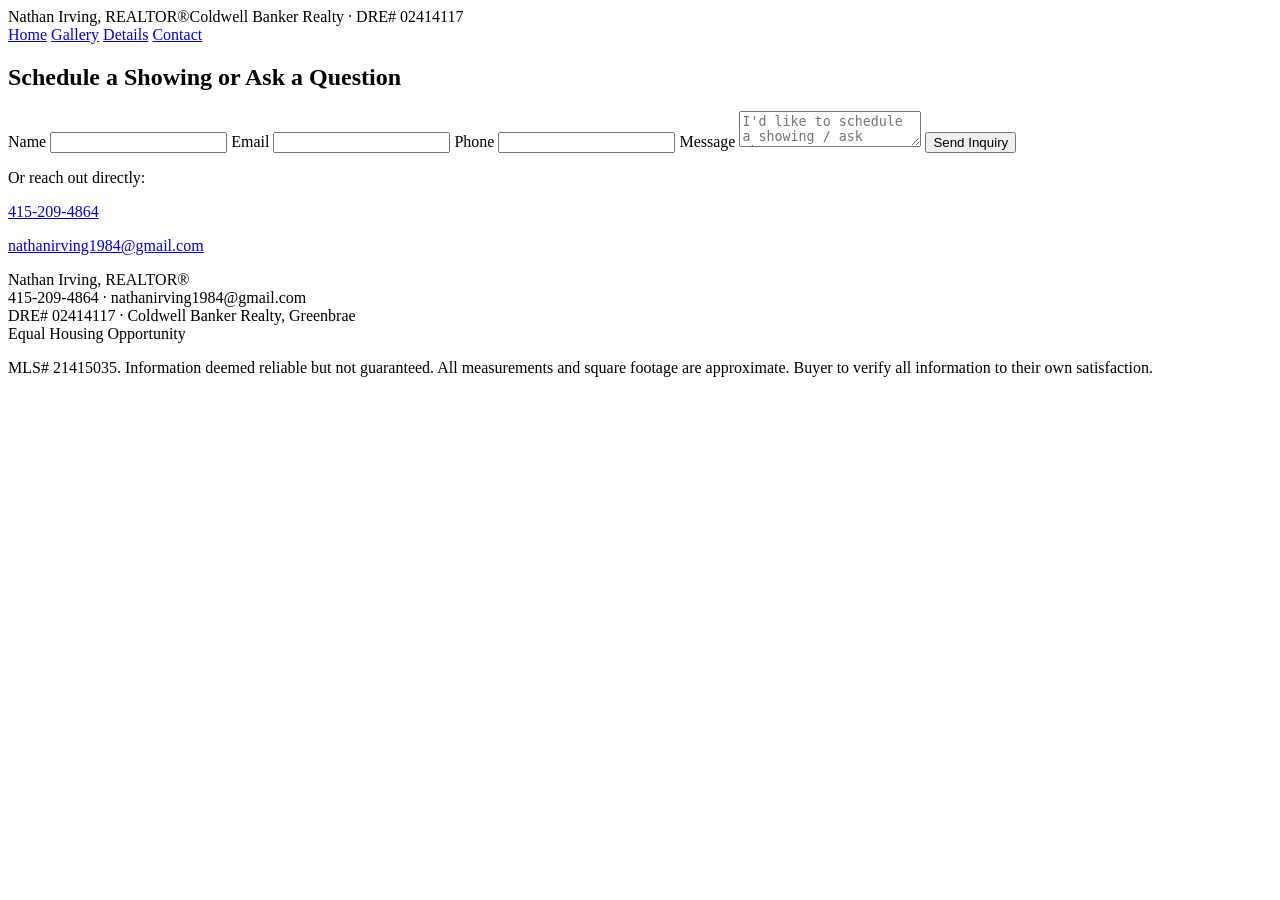
==== contact.html @ 9b89e781 "Add files via upload" ====
<!DOCTYPE html>
<html lang="en">
<head>
<meta charset="UTF-8">
<meta name="viewport" content="width=device-width, initial-scale=1.0">
<title>Contact | 3 Valleyview Terrace, Novato, CA 94949</title>
<link rel="stylesheet" href="style.css">
</head>
<body>

<header>
  <div class="brand">Nathan Irving, REALTOR®<span class="dre">Coldwell Banker Realty &middot; DRE# 02414117</span></div>
  <nav>
    <a href="index.html">Home</a>
    <a href="gallery.html">Gallery</a>
    <a href="details.html">Details</a>
    <a href="contact.html" class="active">Contact</a>
  </nav>
</header>

<main>
  <section>
    <h2>Schedule a Showing or Ask a Question</h2>
    <form action="[NEED: Formspree endpoint]" method="POST">
      <input type="hidden" name="_subject" value="New inquiry: 3 Valleyview Terrace, Novato, CA 94949">

      <label for="name">Name</label>
      <input type="text" id="name" name="name" required>

      <label for="email">Email</label>
      <input type="email" id="email" name="email" required>

      <label for="phone">Phone</label>
      <input type="tel" id="phone" name="phone">

      <label for="message">Message</label>
      <textarea id="message" name="message" placeholder="I'd like to schedule a showing / ask about..."></textarea>

      <button type="submit">Send Inquiry</button>
    </form>

    <div class="contact-direct">
      <p>Or reach out directly:</p>
      <p><a href="tel:415-209-4864">415-209-4864</a></p>
      <p><a href="mailto:nathanirving1984@gmail.com">nathanirving1984@gmail.com</a></p>
    </div>
  </section>
</main>

<footer>
  <div class="agent-line">Nathan Irving, REALTOR®</div>
  <div>415-209-4864 &middot; nathanirving1984@gmail.com</div>
  <div>DRE# 02414117 &middot; Coldwell Banker Realty, Greenbrae</div>
  <span class="eho">Equal Housing Opportunity</span>
  <p class="disclaimer">MLS# 21415035. Information deemed reliable but not guaranteed. All measurements and square footage are approximate. Buyer to verify all information to their own satisfaction.</p>
</footer>

</body>
</html>
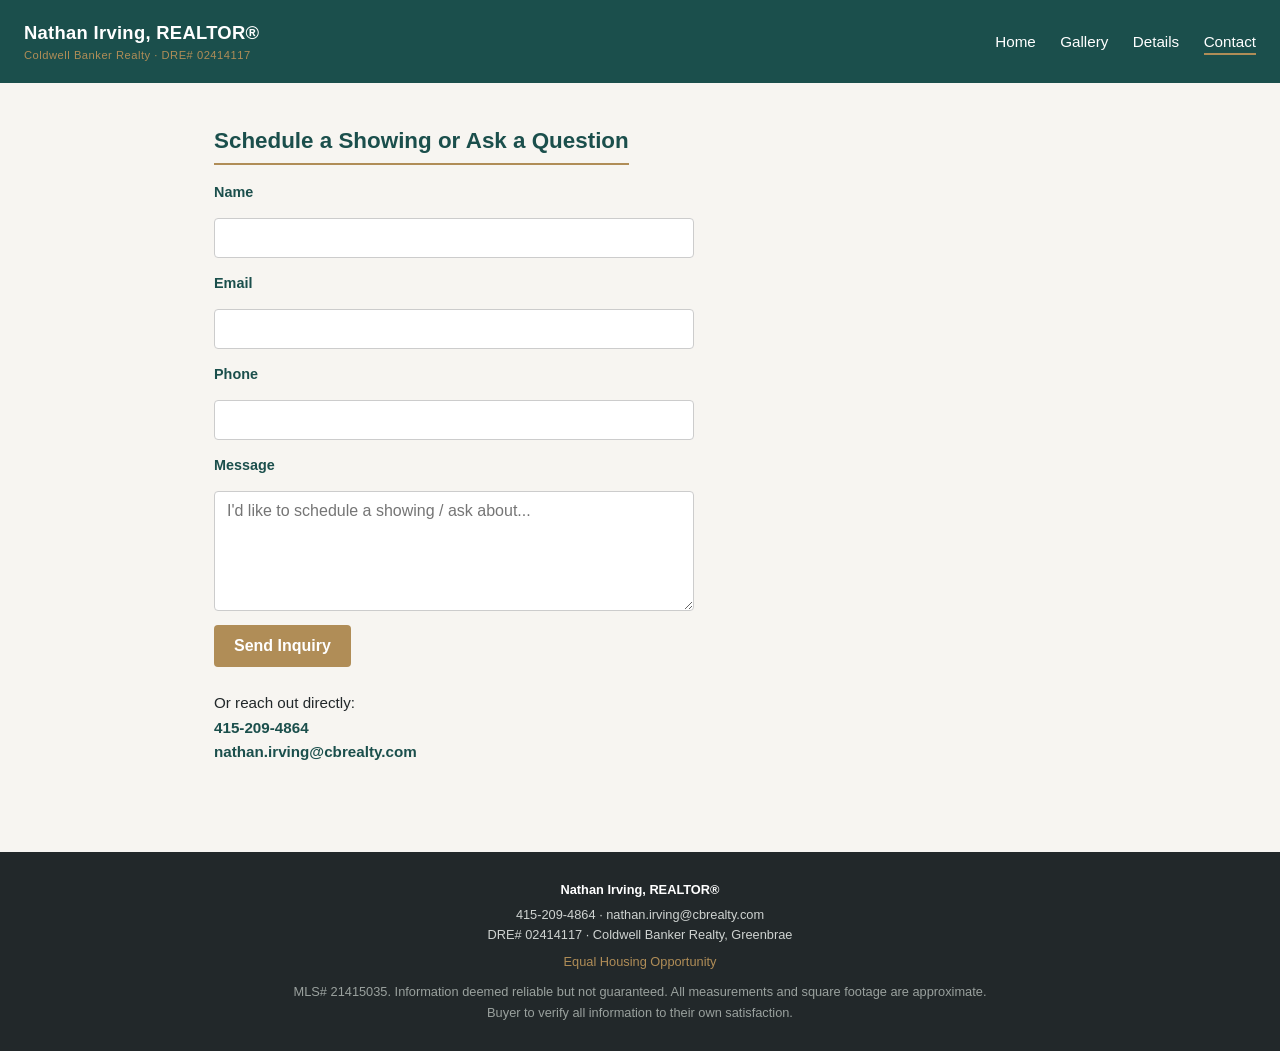
==== commit ea3cff87: "Update contact email to nathan.irving@cbrealty.com" ====
--- a/contact.html
+++ b/contact.html
@@ -42,14 +42,14 @@
     <div class="contact-direct">
       <p>Or reach out directly:</p>
       <p><a href="tel:415-209-4864">415-209-4864</a></p>
-      <p><a href="mailto:nathanirving1984@gmail.com">nathanirving1984@gmail.com</a></p>
+      <p><a href="mailto:nathan.irving@cbrealty.com">nathan.irving@cbrealty.com</a></p>
     </div>
   </section>
 </main>
 
 <footer>
   <div class="agent-line">Nathan Irving, REALTOR®</div>
-  <div>415-209-4864 &middot; nathanirving1984@gmail.com</div>
+  <div>415-209-4864 &middot; nathan.irving@cbrealty.com</div>
   <div>DRE# 02414117 &middot; Coldwell Banker Realty, Greenbrae</div>
   <span class="eho">Equal Housing Opportunity</span>
   <p class="disclaimer">MLS# 21415035. Information deemed reliable but not guaranteed. All measurements and square footage are approximate. Buyer to verify all information to their own satisfaction.</p>
--- a/style.css
+++ b/style.css
@@ -0,0 +1,186 @@
+:root {
+  --teal: #1B4F4C;
+  --gold: #B08D57;
+  --cream: #F7F5F1;
+  --dark: #22282A;
+  --gray: #6B7270;
+}
+
+* { box-sizing: border-box; margin: 0; padding: 0; }
+
+body {
+  font-family: Arial, Helvetica, sans-serif;
+  color: var(--dark);
+  background: var(--cream);
+  line-height: 1.6;
+}
+
+a { color: inherit; text-decoration: none; }
+
+/* Header / Nav */
+header {
+  background: var(--teal);
+  color: #fff;
+  padding: 18px 24px;
+  display: flex;
+  justify-content: space-between;
+  align-items: center;
+  flex-wrap: wrap;
+  gap: 10px;
+}
+
+header .brand {
+  font-size: 1.15rem;
+  font-weight: bold;
+  letter-spacing: 0.3px;
+}
+
+header .brand .dre {
+  display: block;
+  font-size: 0.7rem;
+  font-weight: normal;
+  color: var(--gold);
+  letter-spacing: 0.5px;
+}
+
+nav a {
+  color: #fff;
+  margin-left: 20px;
+  font-size: 0.95rem;
+  padding-bottom: 3px;
+  border-bottom: 2px solid transparent;
+}
+
+nav a:hover, nav a.active {
+  border-bottom: 2px solid var(--gold);
+}
+
+/* Hero */
+.hero {
+  background: linear-gradient(rgba(34, 40, 42, 0.65), rgba(34, 40, 42, 0.65)), url('images/01-exterior-front.jpg');
+  background-size: cover;
+  background-position: center;
+  color: #fff;
+  padding: 100px 24px;
+  text-align: center;
+}
+
+.hero h1 {
+  font-size: 2rem;
+  margin-bottom: 8px;
+}
+
+.hero .tagline {
+  color: var(--gold);
+  font-size: 1.1rem;
+  margin-bottom: 20px;
+}
+
+.hero .price {
+  font-size: 2.2rem;
+  font-weight: bold;
+}
+
+/* Stats bar */
+.stats {
+  display: flex;
+  justify-content: center;
+  gap: 40px;
+  flex-wrap: wrap;
+  background: #fff;
+  padding: 24px;
+  border-bottom: 1px solid #e2ddd3;
+}
+
+.stats .stat { text-align: center; }
+.stats .stat .num { font-size: 1.4rem; font-weight: bold; color: var(--teal); }
+.stats .stat .label { font-size: 0.8rem; color: var(--gray); text-transform: uppercase; letter-spacing: 0.5px; }
+
+/* Sections */
+main { max-width: 900px; margin: 0 auto; padding: 40px 24px; }
+
+section { margin-bottom: 48px; }
+
+h2 {
+  color: var(--teal);
+  font-size: 1.4rem;
+  margin-bottom: 16px;
+  border-bottom: 2px solid var(--gold);
+  display: inline-block;
+  padding-bottom: 4px;
+}
+
+ul.features { list-style: none; }
+ul.features li {
+  padding: 8px 0 8px 28px;
+  position: relative;
+  border-bottom: 1px solid #e2ddd3;
+}
+ul.features li::before {
+  content: "\2713";
+  position: absolute;
+  left: 0;
+  color: var(--gold);
+  font-weight: bold;
+}
+
+/* Gallery */
+.gallery-grid {
+  display: grid;
+  grid-template-columns: repeat(auto-fit, minmax(260px, 1fr));
+  gap: 16px;
+}
+.gallery-grid img {
+  width: 100%;
+  height: 220px;
+  object-fit: cover;
+  border-radius: 4px;
+}
+
+/* Map */
+.map-embed { width: 100%; height: 360px; border: 0; border-radius: 4px; }
+
+/* Contact form */
+form { display: flex; flex-direction: column; gap: 14px; max-width: 480px; }
+label { font-size: 0.9rem; font-weight: bold; color: var(--teal); }
+input, textarea {
+  padding: 10px 12px;
+  border: 1px solid #ccc;
+  border-radius: 4px;
+  font-family: inherit;
+  font-size: 1rem;
+}
+textarea { min-height: 120px; resize: vertical; }
+button[type="submit"] {
+  background: var(--gold);
+  color: #fff;
+  border: none;
+  padding: 12px 20px;
+  font-size: 1rem;
+  font-weight: bold;
+  border-radius: 4px;
+  cursor: pointer;
+  align-self: flex-start;
+}
+button[type="submit"]:hover { background: var(--teal); }
+
+.contact-direct { margin-top: 24px; font-size: 0.95rem; }
+.contact-direct a { color: var(--teal); font-weight: bold; }
+
+/* Footer / compliance */
+footer {
+  background: var(--dark);
+  color: #cfd3d1;
+  padding: 28px 24px;
+  font-size: 0.8rem;
+  text-align: center;
+}
+footer .disclaimer { max-width: 700px; margin: 10px auto 0; color: #9aa19e; }
+footer .agent-line { color: #fff; font-weight: bold; margin-bottom: 4px; }
+footer .eho { color: var(--gold); margin-top: 6px; display: block; }
+
+@media (max-width: 600px) {
+  nav a { margin-left: 12px; font-size: 0.85rem; }
+  .hero h1 { font-size: 1.5rem; }
+  .hero .price { font-size: 1.7rem; }
+}
